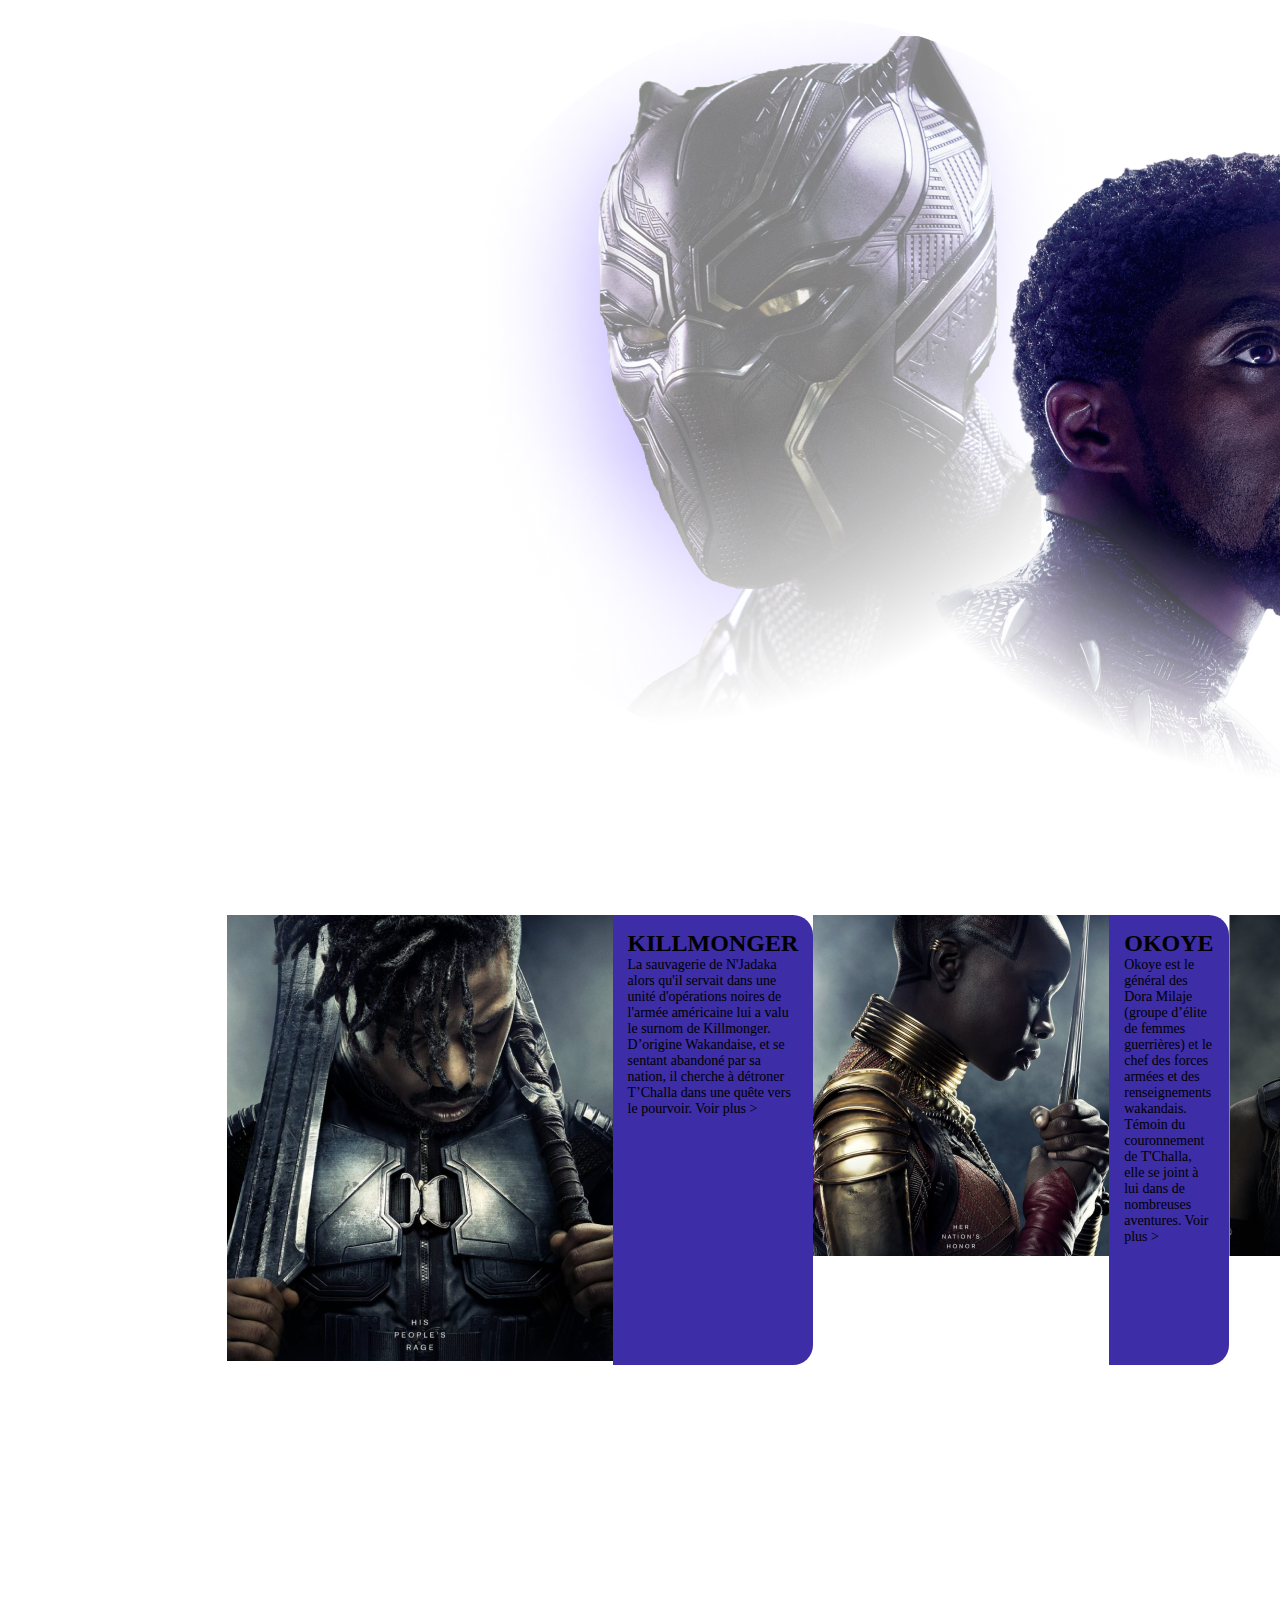
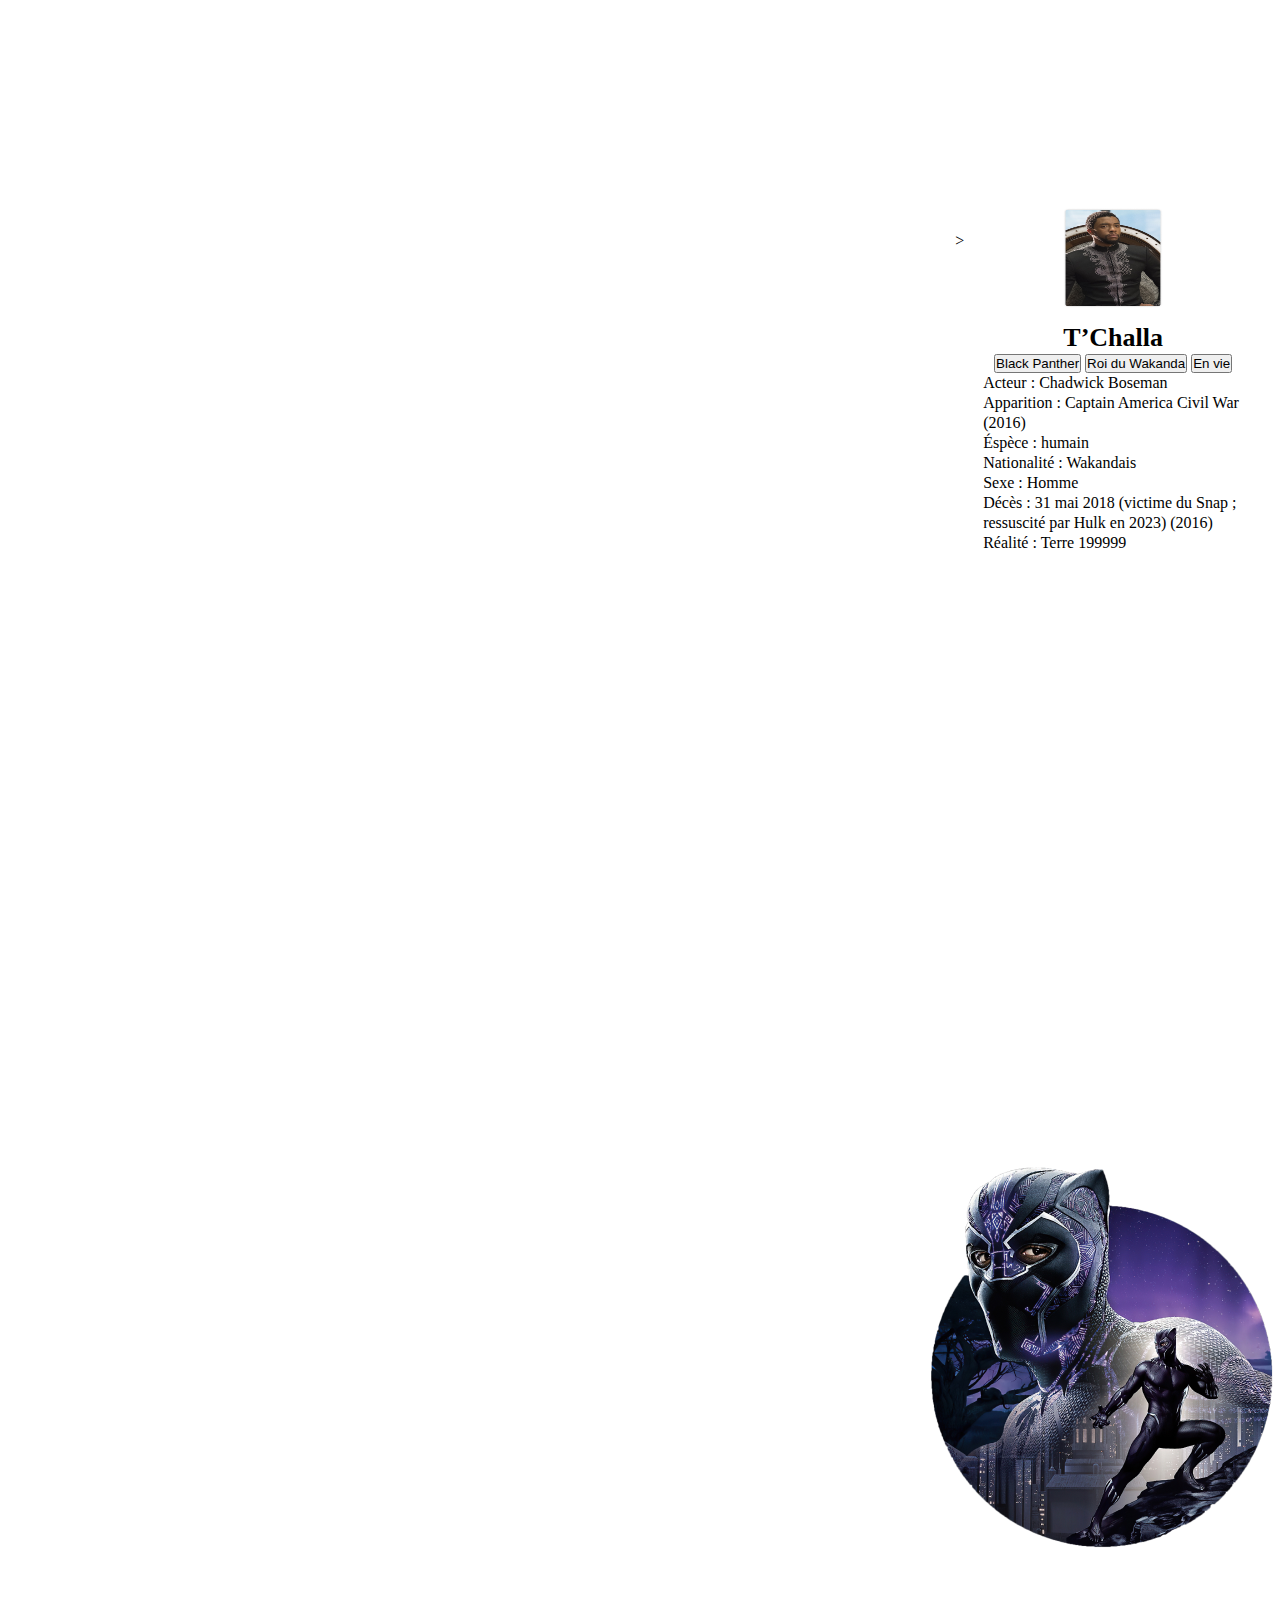
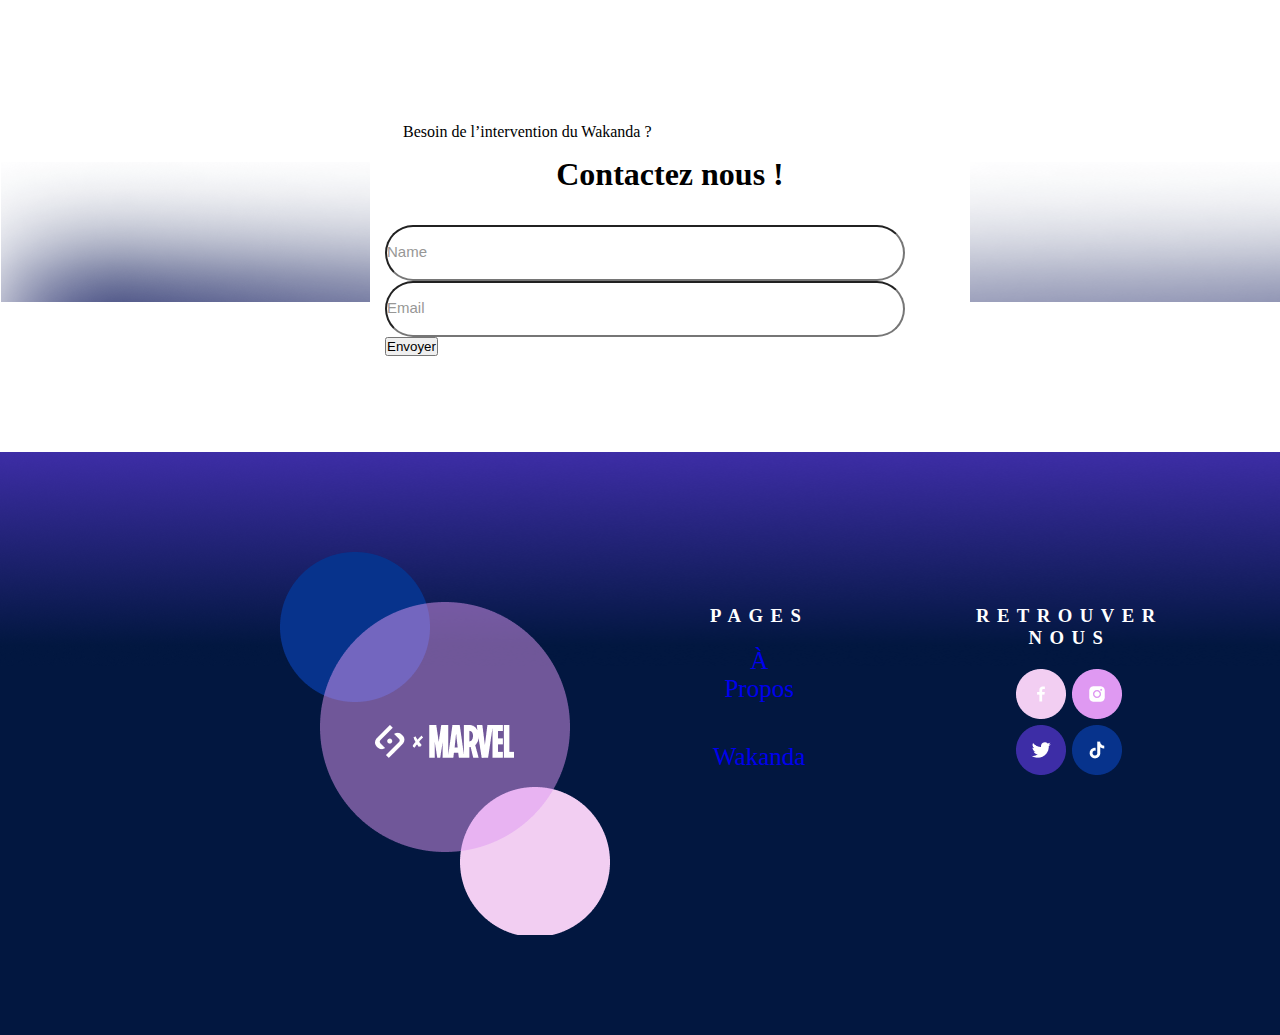
==== acceuil.html @ 25881731 "Project BLACK PANTHER" ====
<!DOCTYPE html>
<html lang="en">
<head>
    <meta charset="UTF-8">
    <meta name="viewport" content="width=device-width, initial-scale=1.0">
    <title>Maquette-acceuil</title>
    <link rel="stylesheet" href="https://cdnjs.cloudflare.com/ajax/libs/font-awesome/6.4.2/css/all.min.css"
     integrity="sha512-z3gLpd7yknf1YoNbCzqRKc4qyor8gaKU1qmn+CShxbuBusANI9QpRohGBreCFkKxLhei6S9CQXFEbbKuqLg0DA==" crossorigin="anonymous" referrerpolicy="no-referrer" />
    <!-- Style link-->
    <link rel="stylesheet" href="./assets/css/styleacceuil.css">

    

</head>
<body>
   
    <!-- header start-->
    <header>
        <div id="navbar">
            <img  src="./assets/IllustrationsLogo/Allpages/footer2.png" alt="">
       
    <nav> 
        <ul>
            <li> <a href="#accueil.html"> Accueil </a></li>
            <li> <a href="#wakanda.html"> Wakanda </a></li>
            <li> <a href="#enigme.html"> Enigme </a></li>
        </ul>
    </nav>
        

    </div>
    
</header>

<!-- Header End -->
<main>
  
    <section class="about container" id="about">
        <div class="contentBx">
            <h2 class="titleText"> BLACK PANTHER</h2>
            <h3 class="titleText">   WAKANDA FOREVER    </h3>
            <p class="title-text">
                En plus d'être un film qui fait la part belle aux héroïnes, Black Panther rend
                hommage aux cultures africaine et afro américaine. On y évoque le
                 racisme, la colonisation et les violences contre les afro américains. 
     
                Ce film marque tout une génération, c’est 100% africain et c’est parfait" .  <br>
             
               Voir plus>
        </div>
        <div class="imgBx">
            <img src="./assets/IllustrationsLogo/Accueil/Pantherhome1..png" alt="" >
        </div>
    </section>




    <section id="multimedia">
        <div class="container">

    <div class="slider-multimedia">
        <div class="slider-image">
          <img src="./assets/IllustrationsLogo/Accueil/Pantherhome2.png" alt="">
        </div>
  <div class="slider-content">
    <h2>KILLMONGER  </h2>
    
    
   
    <p>La sauvagerie de N'Jadaka alors qu'il servait dans une
        unité d'opérations noires de l'armée américaine lui a
        valu le surnom de Killmonger. D’origine Wakandaise,
        et se sentant abandoné par sa nation, il cherche à
        détroner T’Challa dans une quête vers le pourvoir.
        Voir plus > </p>
  </div>



  <div class="slider-image">
    <img src="./assets/IllustrationsLogo/Accueil/Pantherhome3.png" alt="">
  </div>
<div class="slider-content">
<h2>OKOYE  </h2>



<p>Okoye est le général des Dora Milaje (groupe d’élite
    de femmes guerrières) et le chef des forces armées et
    des renseignements wakandais. Témoin du
    couronnement de T'Challa, elle se joint à lui dans de
    nombreuses aventures.
    Voir plus ></p>
</div>


<div>
<img src="./assets/IllustrationsLogo/Accueil/Pantherhome4.png" alt="">

      </div>
    </div>
</div>
</section>


    <section class="container">
        <div class="content">
            <div class="columns">
        <h2 class="titleT"> Naissance d’un prince </h2>
        <div class="title-T">
        <p >  T'Challa est né au Wakanda, un pays isolationniste situé en Afrique, du monarque régnant T'Chaka et de sa femme
            Ramonda. Il a finalement eu une sœur cadette nommée Shuri. S'entraînant toute sa vie pour prendre la place de son père
            en tant que prochain Black Panther, T'Challa est devenu un homme avec un esprit très actif et malgré tous les efforts de
            T'Chaka, une grande aversion pour la politique. <br>
            T'Challa est poli, respectueux et très attentionné envers les gens qu'il côtoie et qu'il considère comme ses amis. Il est
            démontré qu'il a un grand respect envers les autres, en particulier envers son père, T'Chaka. Il honore la tradition et les
            principes du Wakanda et est prêt à agir chaque fois que cela est nécessaire. À la mort de son père, il était disposé et prêt à
            prendre la place qui lui revenait en tant que roi du Wakanda. Bien qu'il ne semble pas privilégier les combats, il a très vite
            tenté de venger la mort de son père. Combattant honorable, T'Challa respecte ses adversaires et est prêt à épargner la vie
            de ses ennemis. Cela étant dit, il n'est pas opposé à tuer ses adversaires dans un combat et n'essaie pas toujours d'éviter les
            mesures mortelles de les neutraliser. <br>
            « Toute ma vie, je l'ai regardé porter le costume. Il pouvait soulever un homme à une seule main et courir aussi vite
            qu'un zèbre. Puis il m'a dit qu'il était trop vieux pour continuer à endosser le rôle de Black Panther; il me l'a alors
            passé afin de simplement rester roi.</p>
           
                 Il me disait qu'il ne pouvait plus rentrer dans le costume. » 
               T'Challa et Zur
           
            </div>
    
               <h2 class="titleT"> un heros vengeur</h2>
               <div class="title-T">
           <p >« La mort, dans notre culture, n'est pas la fin. Pour nous, c'est plutôt un point de départ. Le défunt n'a qu'à tendre les
            bras; et Bast et Sekhmet le guident jusqu'à l'entrée de la grande vallée où il résidera à tout jamais.</p>
    
              C'est une vision très pacifique 
                  À l'image de mon père. Je ne suis pas mon père. »
                  T'Challa et Natasha Romanoff
           
                  <p > Suite à la mort de son père dans l'attentat à la bombe orchestré par Helmut Zemo, terroriste souhaitant la chute des
            Avengers, T'Challa avait entrepris de tuer le Soldat de l'hiver, qui était largement considéré (à tort) comme responsable de
            l'attaque. Au cours de sa tentative de trouver le Soldat de l'hiver, Black Panther avait rejoint une guerre civile entre les
            Avengers, où il s'était rangé du côté d'Iron Man. T’Challa est alors animé par son désir de vengeance de la mort de son père,
            ce qu’il partage avec Iron Man, tous deux victimes de l’assassinat de leurs parents.</p>
            <p > Cependant, Black Panther apprend finalement en capturant Zemo, que c’était lui le seul responsable de la mort de son
                père, et que le Soldat de l’hiver n’était alors qu’une arme entre les mains de Zemo. Se rendant compte de la supercherie
                ainsi que de la voie sombre de la vengeance, T’Challa se promet de ne plus permettre aux désirs de vengeance de le
                consumer à nouveau.</p>
                <p > « Quelle est la meilleure façon de protéger le Wakanda ? Je dois devenir un grand roi baba, comme tu l'étais.
    
                Tu devras lutter. Pour ça, il te faudra t'entourer de personnes de confiance. Tu es un homme bon, avec un grand
               coeur. C'est difficile pour un homme bon d'être roi. »
               
                T'Challa et T'Chaka</p> 

            </div>
            </div>

            <div  class="wrapper">>
                <div class="team">
                    <div class="team_member">
                <div class="team_img">
              <img src="/assets/IllustrationsLogo/Accueil/Pantherhome5.png">
            </div>
            <h3>T’Challa</h3>
            <div class="boutton">

                <button class="favorite styled" type="button">Black Panther</button>
                <button class="favorite styled" type="button">Roi du Wakanda</button>
                <button class="favorite styled" type="button"> En vie</button>
            </div>
<ul>
    <li> Acteur : Chadwick Boseman</li>
    <li> Apparition : Captain America Civil War (2016)</li>
    <li> Éspèce : humain</li>
    <li> Nationalité : Wakandais</li>
    <li> Sexe : Homme</li>
    <li> Décès : 31 mai 2018 (victime du Snap ; ressuscité par Hulk
        en 2023) (2016)</li>
        <li> Réalité : Terre 199999</li>
    </ul>
    </div>

            </div>
            </div>
        </div>
    </section>
    
    
    <section class="container">
     <div class="content">
     <div class="columns">
<h2 class="titleT"> Naissance d’un prince </h2>
<div class="title-T">
<p >  Tu as eu tort ! Vous avez tous eu tort ! Il ne fallait pas tourner le dos au reste du monde. Nous avons laissé la peur
    d’être découverts nous empêcher de faire ce qui était juste. Non père, non je ne peux pas rester ici avec toi. Tant qu’il
    sera sur le trône, je ne saurai trouver le repos. C’est un monstre et c’est nous qui l’avons créé. Il faut que je reprenne
    le pouvoir, il le faut ! Il faut que je corrige ces injustices. »
    
     T'Challa à T'Chaka</p>
     <p>
        Il y a des siècles, alors que cinq tribus africaines se disputaient une météorite composée de vibranium métallique
extraterrestre, un chaman guerrier Bashenga, guidé par la déesse panthère Bast, ingère une herbe en forme de cœur
affectée par le métal et acquiert des capacités surhumaines. Devenu le premier "Black Panther", il unit toutes les tribus sauf
la tribu des Jabari, et forme la nation du Wakanda. Au fil du temps, les Wakandains utilisent le vibranium pour développer
une technologie de pointe tout en s'isolant du reste du monde et en se faisant passer pour un pays du tiers monde.
     </p>
     <p>
        Après les événements qui se sont déroulés dans "Captain America : Civil War", T'Challa revient chez lui prendre sa place sur
le trône du Wakanda, une nation africaine technologiquement très avancée. Néanmoins, T’Challa se retrouve rapidement
mis au défi pour obtenir le trône. Une fois couronné il espère accomplir une tâche que son père n’aura pas pu mener à son
terme : capturer Ulysse Klaw un voleur qui a volé du vibranium. Cette traque l’amènera à faire équipe avec l’agent de la CIA
Everett Ross et les membres de la Dora Milaje, les forces spéciales du Wakanda. Il découvira également un secret enfoui
sur sa famille qui lui fera prendre conscience de la nécessité de s’ouvrir au monde exterieur afin de ne pas répeter les
erreurs de son père.
     </p>
    </div>
</div>
<div>
    <img src="./assets/IllustrationsLogo/Accueil/Pantherhome6.png" alt="">
</div>


</div>
</section>

      

  <!-- Formulaire -->
  
  <section id="contact">
<div  class="container">
    <div class="form">
        <p>Besoin de l’intervention du Wakanda ?</p>
        <h2> Contactez nous ! </h2>
        <form action=""> 	
	<div class="btn">
					<input type="text" name="txt" placeholder="Name" required="">
					<input type="email" name="email" placeholder="Email" required="">
					
					<button>Envoyer</button>
				
			
     </div>
    </div>
</div>
        </form>
	
</section>
</main>


<!-- Footer-->

<div class="footer">
       <div class="col-1">
        <img src="./assets/IllustrationsLogo/Allpages/footer2.png" alt="">
       </div>
       <div class="col-2">
        <h3>PAGES</h3>
        <ul>
            <li > <a href="#"> à propos </a></li>
            <li> <a href="#">Wakanda </a></li>

        </ul>

       </div>
        <div class="col-3">
        <h3>RETROUVER NOUS</h3>
        <div class="social-icon">
       <img src="./assets/IllustrationsLogo/Allpages/footer3.png" alt="">
       <img src="./assets/IllustrationsLogo/Allpages/footer4.png" alt="">
       <img src="./assets/IllustrationsLogo/Allpages/footer5.png" alt="">
       <img src="./assets/IllustrationsLogo/Allpages/footer6.png" alt="">
        </div>
        </div>
</div>

</body>
</html>
---- assets/css/styleacceuil.css ----
@import url('https://fonts.cdnfonts.com/css/panthera');


*{ 
    padding: 0;
    margin: 0;
    box-sizing: border-box;

}
body{
  background-image: url(../IllustrationsLogo/Allpages/arrière_plan.png);
width: 100%;
min-height: 100%;
display: grid;



}
ul {
    list-style: none;
}
a{
    text-decoration: none;
}


/*Header start*/


#navbar{
    display: flex;
    justify-content: space-between;
    align-items: center;
   
}
#navbar img{
    width: 80px;
    margin-left: 100px;
    color: white;
}

#navbar ul{
    display: flex;
  margin-right: 100px;
}
#navbar ul li a{
    padding: 15px 20px;
    color: white;
    font-weight: 300;
    font-family: 'Panthera', sans-serif;
}
#navbar ul li a:hover{
    color: #3D2DA6;
    text-decoration: underline;
    /*border-bottom: 2px solid #3D2DA6;*/
}

/*Header End*/
#about{
    position: relative;
    width: 100%;
    display: flex !important;
    justify-content: center;
    align-items: center;
    
    flex:0 0 auto;
    width:60%;
   
    
}

#about .contentBx{
    max-width: 50%;
    width: 50%;
    text-align: left;
    padding-right: 40px;
}

.titleText{
    font-weight: 600;
    color: white;
    font-size: 2rem;
    margin-bottom: 10px;
  text-align: center;
   
}

.title-text{
    color: white;
    font-size: 1em;
    text-align: center;
    font-size: 15px;
    padding: 50px 100px;
    padding-right: 50px;
}

.about .imgBx{
    position: relative;
    min-width: 50%;
    width: 50%;
    min-height: 500px;
    float: left;
    margin-right: 15px;
   
    
}
.personnage{
    display: flex;
   justify-content: space-between;
   margin: 150px;
        width: 70%;
        
    
    }
    .personnage .personnage-item{
        max-width: 320px;
        float: left;
        text-align: left;
        
        
    }
    
    .personnage-info{
        color: white;
        margin-right: 20px;
        position: relative;
        display: flex;
        width: 60%;
        margin: 40px auto;
    }
    .personnage-info h3{
        font-size: 30px;
    }
    .personnage-info p{
        font-size: 15px;
        
    }



    #multimedia .slider-multimedia{
        display: flex;
        width: 70%;
        margin: 17px auto;
    }
    #multimedia .slider-image{
        width: 100%;
    }
    #multimedia .slider-content{
        padding: 15px;
        background-color: #3D2DA6;
        border-top-right-radius: 20px;
        border-bottom-right-radius: 20px;
    }
    
    #multimedia p{
    font-size: 14px;
    }
    .container
{
--bs-gutter-x: 1.8rem;
--bs-gutter-y: 0;



}
.container .content {
    display: flex;
    justify-content: space-between;
    align-items: center;
    padding: 200px 150px;

}
 .content .columns {
    flex:0 0 auto;
    width:50%;
   
    
}
.titleT{
    font-weight: 600;
    color: white;
    font-size: 2rem;
    margin-bottom: 10px;
  text-align: left;
}
.title-T{
   font-size: 15px;
    color: white;
    
    margin-bottom: 5px;
  text-align: left;
}
.wrapper{
   /*margin: 15 auto;*/
   
    padding: 100px 200px;
 
    margin-top: 150px;
    
  }
  
  .wrapper h1{
    
    font-size: 52px;
    margin-bottom: 60px;
    text-align: center;
  }
  
  .team{
    display: flex;
    justify-content: center;
    width: auto;
    text-align: center;
    flex-wrap: wrap;
  }
  .team .team_member{
    background: #fff;
    margin: 8px;
    margin-bottom: 50px;
    width: 300px;
    padding: 20px;
    line-height: 20px;
    color: #8e8b8b;  
    position: relative;
  }
  
  .team .team_member h3{
    color: black;
    font-size: 26px;
    margin-top: 50px;
    margin-bottom: 5px;
  }
  
  
  
  .team .team_member .team_img{
    position: absolute;
    top: -50px;
    left: 50%;
    transform: translateX(-50%);
    width: 100px;
    height: 100px;
   
    background: #fff;
  }
  
  .team .team_member .team_img img{
    width: 100px;
    height: 100px;
    padding: 15px 5px auto;
  }
  .team .team_member ul{
    color: black;
    text-align: left;
  }

  .team .team_member p{
    color: #ccc;
    margin: 12px 0;
    font-size: 12px;
    text-transform: uppercase;
  }
  #contact{
    background-image: url(../IllustrationsLogo/Accueil/Pantherhome7.png);
    padding: 70px 0;
display: block;
    justify-content: center;
    width: 100%;

}


.footer{
  margin-top: 150px;
  width: 100%;
  padding: 100px 280px;
  background-image: url(../IllustrationsLogo/Allpages/back_footer.png);
  display: flex;
}
.footer div{
  text-align: center;

}
.col-1 {
  background-image: url(../IllustrationsLogo/Allpages/footer1.png);
  padding: 173px 95px ;
}
.col-2{
  flex-grow: 2;
  margin: 3px;
  padding: 50px 50px;
  color: white;
  
}
.col-2 h3{
letter-spacing: 0.4em;
}
.col-2 ul{
  text-align: center;
}
.col-2 ul li{
  
  color: white;
  padding:20px  0;
  margin: 0 50px;
  font-size: 25px;
  text-transform: capitalize;
 
 
 
}


.col-3{
  flex-grow: 2;
  margin: 3px;
  padding: 50px 50px;
  color: white;
  
}
.col-3 h3{
  color: white;
  letter-spacing: 0.4em;
}
.col-3 .social-icon{
  padding:20px  0;
  margin: 0 50px;
  font-size: 25px;
 
  
  position: relative;
 
}

#contact .form{
  /*width: 300px;
  padding: 300px auto;
  position: absolute;*/
  width: 600px;
  
   height: auto;
  
   position: absolute;
  
   left: 50%;
  
   transform: translate(-50%, -50%);
   margin: auto 30px;
   background: white;
   border-radius: 50px;
   background-size: 38px;
   padding: 30px 15px;
  
  }
  
  #contact h2{
      text-align: center;
      font-size: 32px;
      margin-bottom: 32px;
      color: black;
  }
  #contact p{
    color: black;
    margin: 15px;
    padding: 0 3px;
  }
  ::placeholder{
    color: #979796;
    font-size: 15px;
    justify-content: center;
    
  }
  
  input {
    width: 520px;
    height: 56px;
    border-radius: 38px;
    display: block;
    justify-content: center;
  }
  
  input[type= 'submit']{
    display: block;
    width: 230px;
    margin: 25px auto;
    padding: 15px 0;
    cursor: pointer;
    color: white;
    border: none;
    background: linear-gradient(45deg, rgb(155, 153, 153), rgb(179, 41, 41));
    border-radius: 38px;
  }
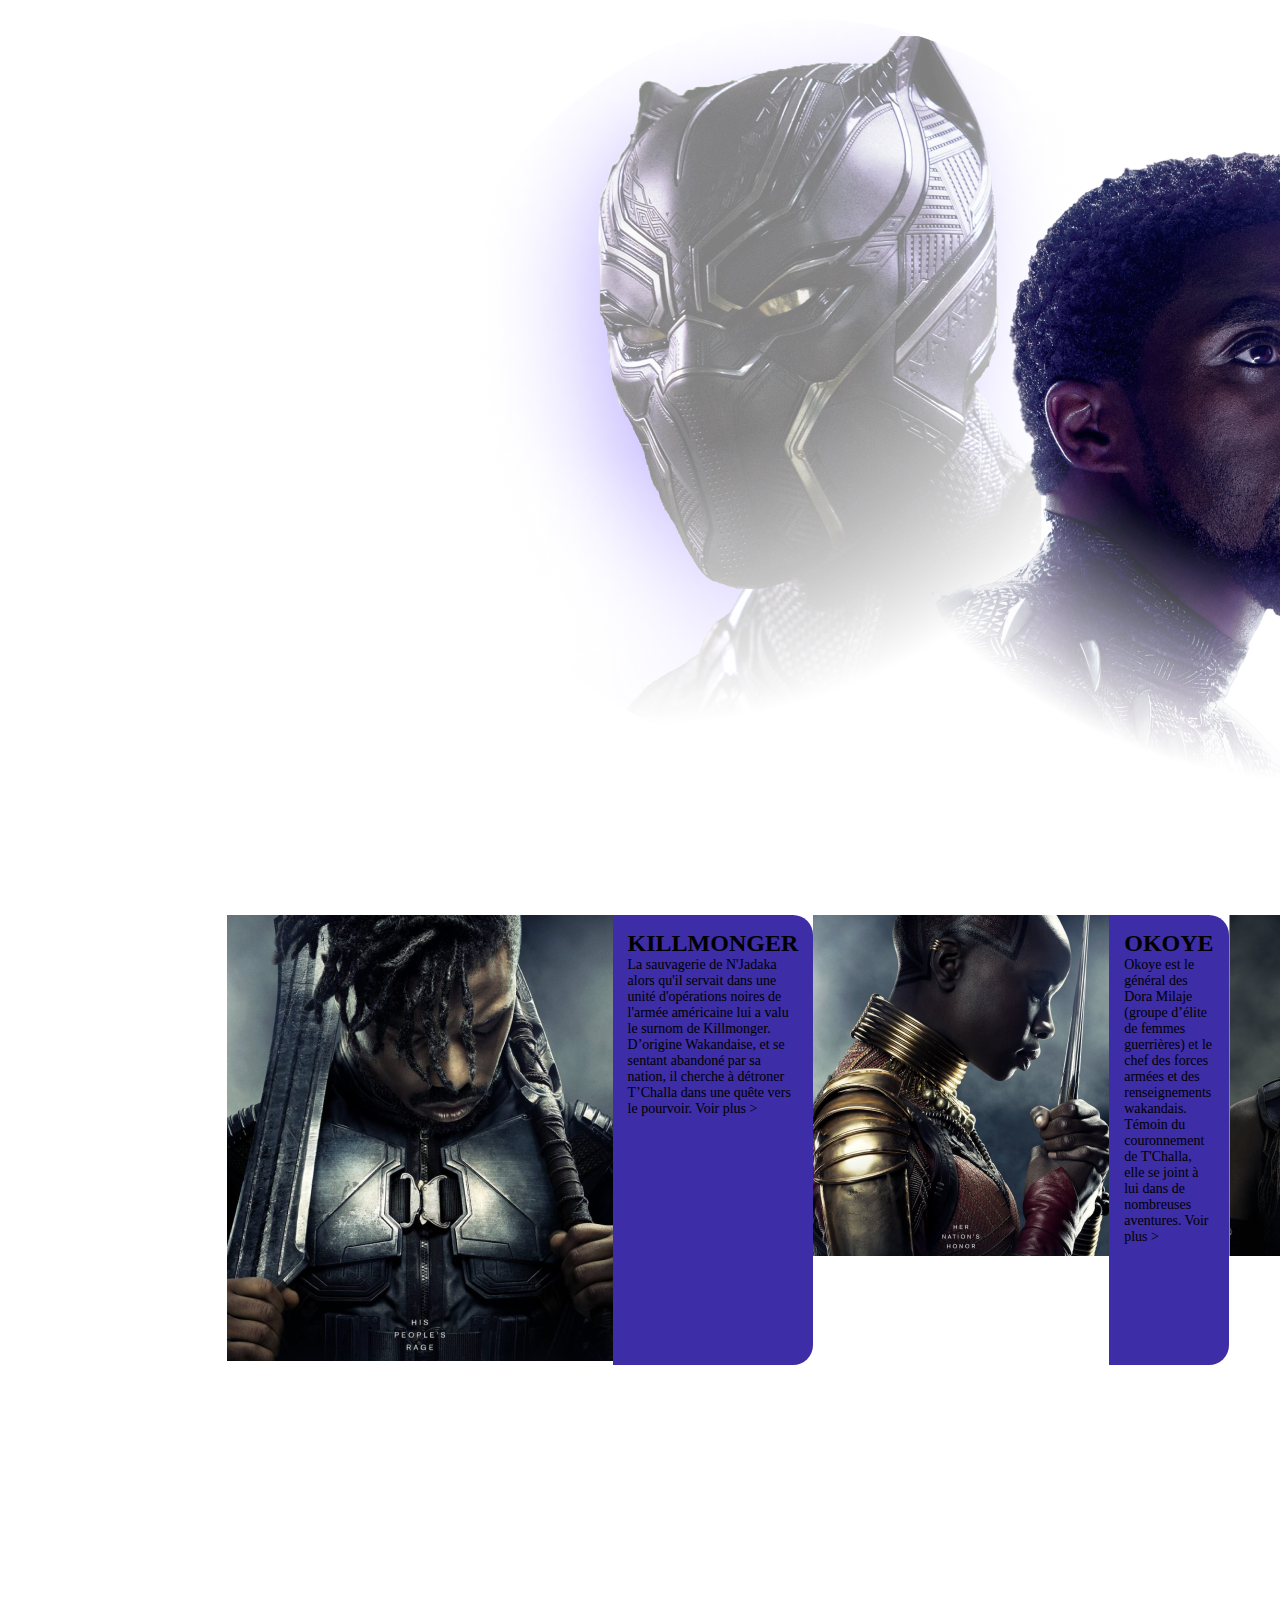
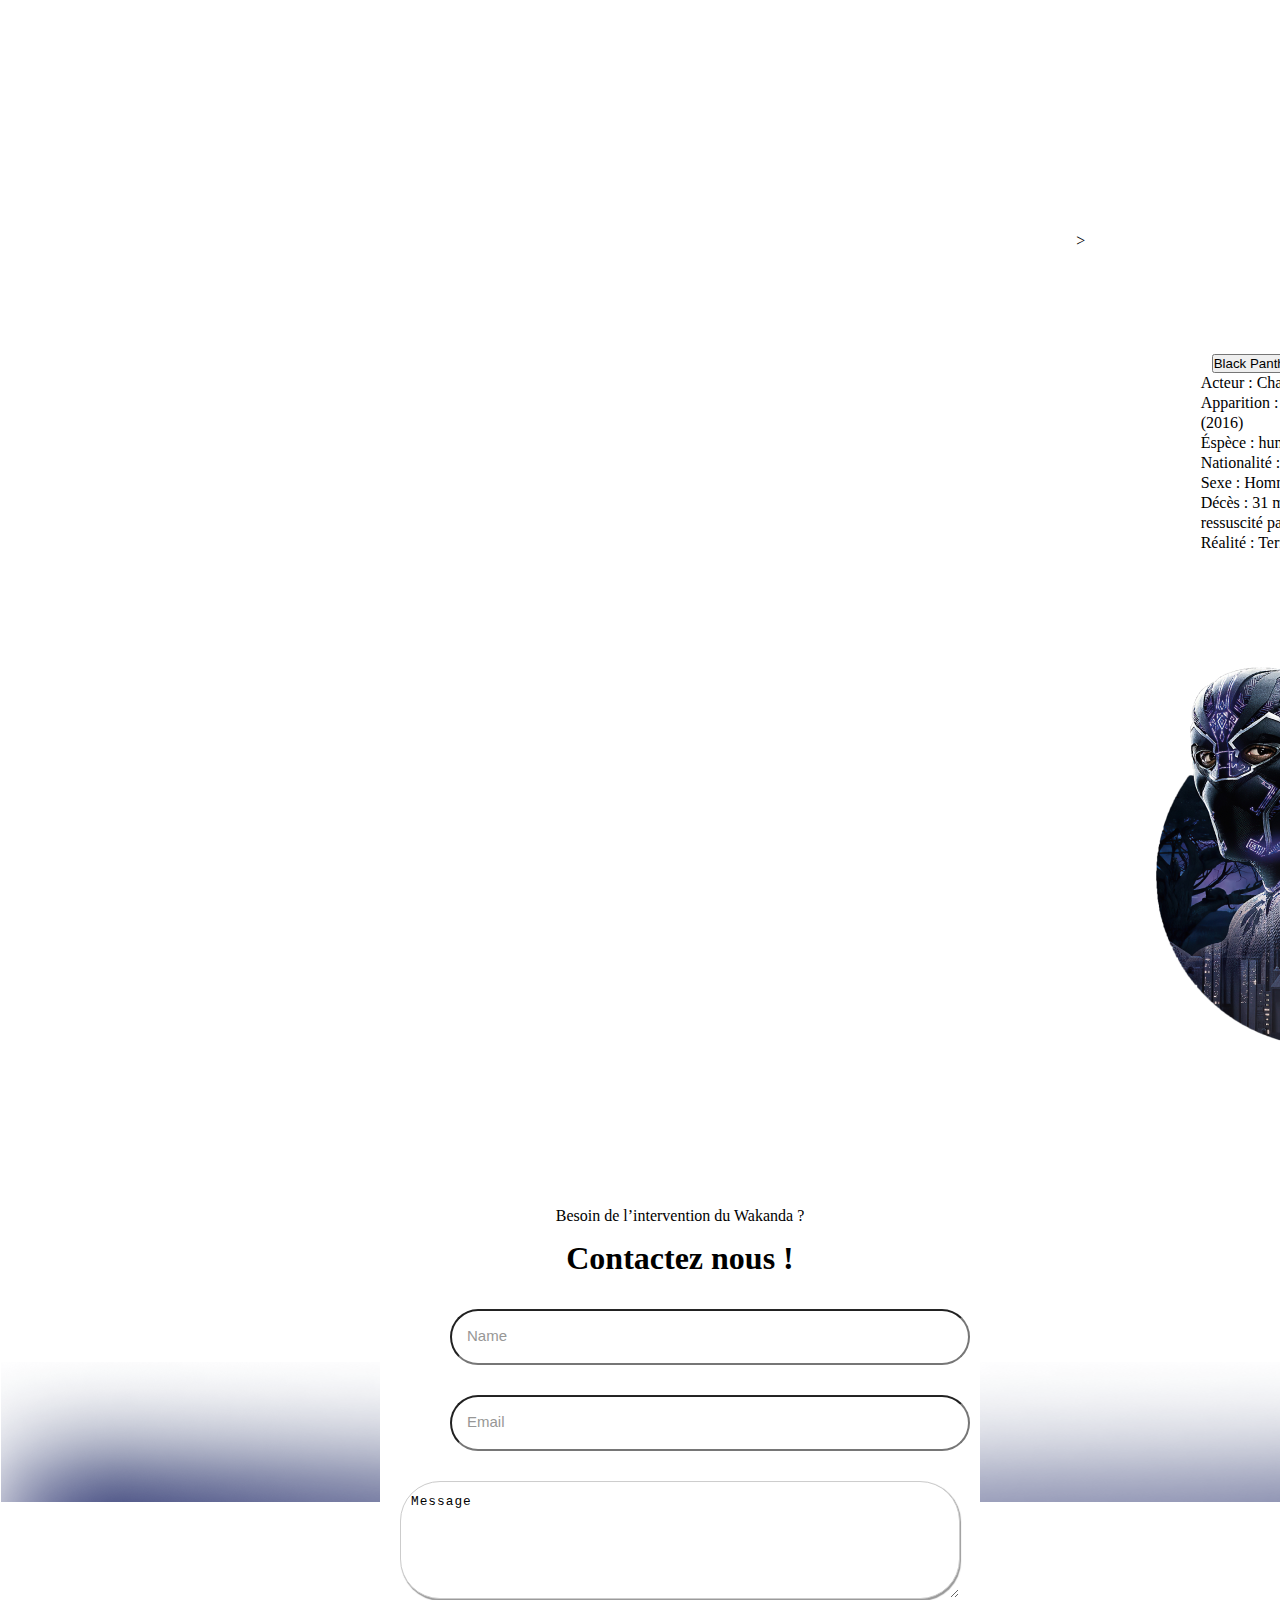
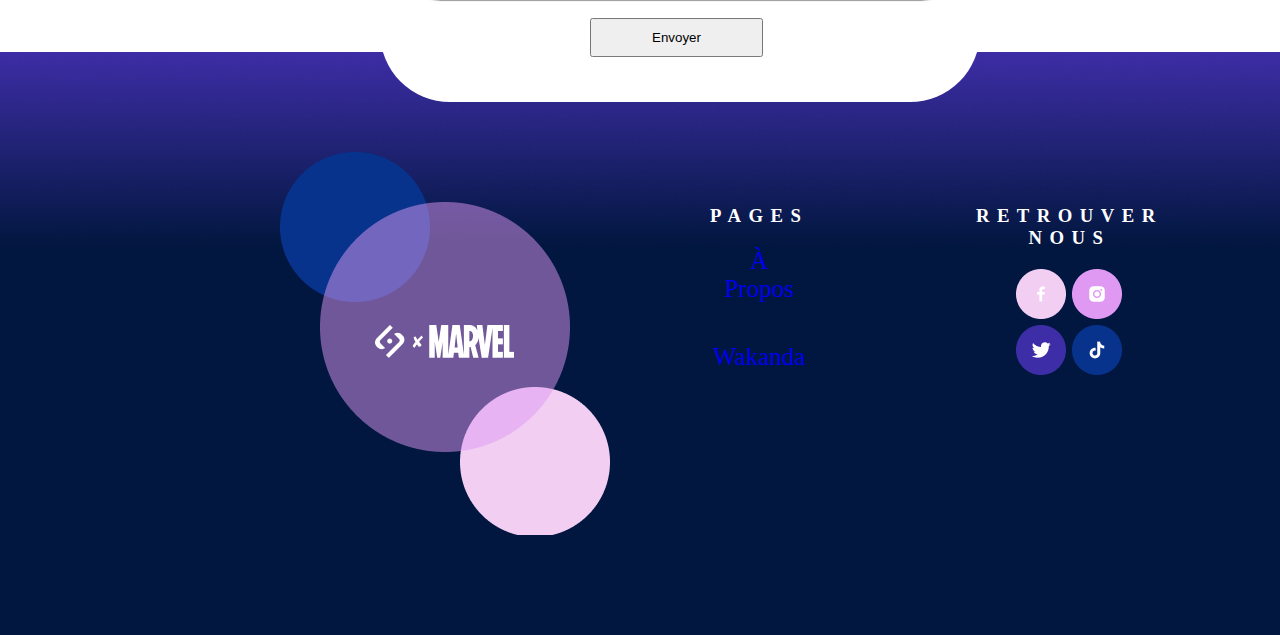
==== commit 9534cf8e: "Project BLACKPanther" ====
--- a/acceuil.html
+++ b/acceuil.html
@@ -37,7 +37,7 @@
   
     <section class="about container" id="about">
         <div class="contentBx">
-            <h2 class="titleText"> BLACK PANTHER</h2>
+            <h2 class="title"> BLACK PANTHER</h2>
             <h3 class="titleText">   WAKANDA FOREVER    </h3>
             <p class="title-text">
                 En plus d'être un film qui fait la part belle aux héroïnes, Black Panther rend
@@ -155,43 +155,8 @@
                 T'Challa et T'Chaka</p> 
 
             </div>
-            </div>
-
-            <div  class="wrapper">>
-                <div class="team">
-                    <div class="team_member">
-                <div class="team_img">
-              <img src="/assets/IllustrationsLogo/Accueil/Pantherhome5.png">
-            </div>
-            <h3>T’Challa</h3>
-            <div class="boutton">
-
-                <button class="favorite styled" type="button">Black Panther</button>
-                <button class="favorite styled" type="button">Roi du Wakanda</button>
-                <button class="favorite styled" type="button"> En vie</button>
-            </div>
-<ul>
-    <li> Acteur : Chadwick Boseman</li>
-    <li> Apparition : Captain America Civil War (2016)</li>
-    <li> Éspèce : humain</li>
-    <li> Nationalité : Wakandais</li>
-    <li> Sexe : Homme</li>
-    <li> Décès : 31 mai 2018 (victime du Snap ; ressuscité par Hulk
-        en 2023) (2016)</li>
-        <li> Réalité : Terre 199999</li>
-    </ul>
-    </div>
-
-            </div>
-            </div>
-        </div>
-    </section>
-    
-    
-    <section class="container">
-     <div class="content">
-     <div class="columns">
-<h2 class="titleT"> Naissance d’un prince </h2>
+
+            <h2 class="titleT"> Naissance d’un prince </h2>
 <div class="title-T">
 <p >  Tu as eu tort ! Vous avez tous eu tort ! Il ne fallait pas tourner le dos au reste du monde. Nous avons laissé la peur
     d’être découverts nous empêcher de faire ce qui était juste. Non père, non je ne peux pas rester ici avec toi. Tant qu’il
@@ -216,11 +181,39 @@
 erreurs de son père.
      </p>
     </div>
-</div>
-<div>
-    <img src="./assets/IllustrationsLogo/Accueil/Pantherhome6.png" alt="">
-</div>
-
+            </div>
+
+
+            <div  class="wrapper">>
+                <div class="team">
+                    <div class="team_member">
+                <div class="team_img">
+              <img src="/assets/IllustrationsLogo/Accueil/Pantherhome5.png">
+            </div>
+            <h3>T’Challa</h3>
+            <div class="boutton">
+
+                <button class="favorite styled" type="button">Black Panther</button>
+                <button class="favorite styled" type="button">Roi du Wakanda</button>
+                <button class="favorite styled" type="button"> En vie</button>
+            </div>
+<ul>
+    <li> Acteur : Chadwick Boseman</li>
+    <li> Apparition : Captain America Civil War (2016)</li>
+    <li> Éspèce : humain</li>
+    <li> Nationalité : Wakandais</li>
+    <li> Sexe : Homme</li>
+    <li> Décès : 31 mai 2018 (victime du Snap ; ressuscité par Hulk
+        en 2023) (2016)</li>
+        <li> Réalité : Terre 199999</li>
+    </ul>
+    </div>
+
+            </div>
+            <div>
+                <img src="./assets/IllustrationsLogo/Accueil/Pantherhome6.png" alt="">
+            </div>
+            </div>
 
 </div>
 </section>
@@ -235,19 +228,32 @@
         <p>Besoin de l’intervention du Wakanda ?</p>
         <h2> Contactez nous ! </h2>
         <form action=""> 	
-	<div class="btn">
+	                
 					<input type="text" name="txt" placeholder="Name" required="">
 					<input type="email" name="email" placeholder="Email" required="">
-					
+                   
+
+<textarea id="story" name="story" rows="5" cols="33">
+Message
+</textarea>
+
+
 					<button>Envoyer</button>
 				
 			
-     </div>
-    </div>
-</div>
-        </form>
+                
+     </form>
+    </div>
+</div>
+       
 	
 </section>
+
+
+
+
+
+
 </main>
 
 
--- a/assets/css/styleacceuil.css
+++ b/assets/css/styleacceuil.css
@@ -1,6 +1,7 @@
 @import url('https://fonts.cdnfonts.com/css/panthera');
-
-
+@import url(https://db.onlinewebfonts.com/c/9d321e63e55e0cc4622852096e2fac4a?family=BEYNO);
+@import url('https://fonts.googleapis.com/css2?family=Cantarell:ital,wght@0,400;0,700;1,400;1,700&display=swap');
+@import url(https://db.onlinewebfonts.com/c/582850da0def991b32a24aa69a948d25?family=Wakanda+Forever+Regular);
 *{ 
     padding: 0;
     margin: 0;
@@ -75,13 +76,23 @@
     text-align: left;
     padding-right: 40px;
 }
-
+.title{
+  font-weight: 600;
+  color: white;
+  font-size: 2rem;
+  margin-bottom: 10px;
+text-align: center;
+text-transform: uppercase;
+font-family: 'panthera';
+ 
+}
 .titleText{
-    font-weight: 600;
-    color: white;
-    font-size: 2rem;
+    font-weight: 300;
+    color: white;
+    font-size: 1.5rem;
     margin-bottom: 10px;
   text-align: center;
+  font-family: 'Beyno';
    
 }
 
@@ -163,17 +174,20 @@
 
 
 
+
 }
 .container .content {
     display: flex;
     justify-content: space-between;
     align-items: center;
     padding: 200px 150px;
+    
 
 }
  .content .columns {
-    flex:0 0 auto;
-    width:50%;
+  flex:0 0 auto;
+    width:60%;
+    padding: 10px 50px;
    
     
 }
@@ -271,67 +285,12 @@
 }
 
 
-.footer{
-  margin-top: 150px;
-  width: 100%;
-  padding: 100px 280px;
-  background-image: url(../IllustrationsLogo/Allpages/back_footer.png);
-  display: flex;
-}
-.footer div{
-  text-align: center;
-
-}
-.col-1 {
-  background-image: url(../IllustrationsLogo/Allpages/footer1.png);
-  padding: 173px 95px ;
-}
-.col-2{
-  flex-grow: 2;
-  margin: 3px;
-  padding: 50px 50px;
-  color: white;
-  
-}
-.col-2 h3{
-letter-spacing: 0.4em;
-}
-.col-2 ul{
-  text-align: center;
-}
-.col-2 ul li{
-  
-  color: white;
-  padding:20px  0;
-  margin: 0 50px;
-  font-size: 25px;
-  text-transform: capitalize;
- 
- 
- 
-}
-
-
-.col-3{
-  flex-grow: 2;
-  margin: 3px;
-  padding: 50px 50px;
-  color: white;
-  
-}
-.col-3 h3{
-  color: white;
-  letter-spacing: 0.4em;
-}
-.col-3 .social-icon{
-  padding:20px  0;
-  margin: 0 50px;
-  font-size: 25px;
- 
-  
-  position: relative;
- 
-}
+
+
+
+
+
+
 
 #contact .form{
   /*width: 300px;
@@ -346,12 +305,16 @@
    left: 50%;
   
    transform: translate(-50%, -50%);
-   margin: auto 30px;
+   margin: auto 40px;
    background: white;
-   border-radius: 50px;
+   border-radius: 70px;
    background-size: 38px;
-   padding: 30px 15px;
-  
+   padding: 30px 20px;
+  
+  }
+
+  .form p{
+    text-align: center;
   }
   
   #contact h2{
@@ -369,6 +332,7 @@
     color: #979796;
     font-size: 15px;
     justify-content: center;
+    padding: 15px;
     
   }
   
@@ -378,16 +342,113 @@
     border-radius: 38px;
     display: block;
     justify-content: center;
-  }
-  
-  input[type= 'submit']{
+    padding:20px  0;
+    margin: 30px 50px;
+  }
+
+  
+  textarea {
+    font-size: 0.8rem;
+    letter-spacing: 1px;
+    width: 100%;
+    padding: 15px;
+  }
+  
+  textarea {
+    padding: 10px;
+    max-width: 100%;
+    line-height: 1.5;
+    border-radius: 5px;
+    border: 1px solid #ccc;
+    box-shadow: 1px 1px 1px #999;
+    border-radius: 40px;
+  }
+  
+  
+
+  .form button{
+    
+    justify-content: center;
+    padding:10px 60px;
+    margin: 15px 190px;
     display: block;
-    width: 230px;
-    margin: 25px auto;
-    padding: 15px 0;
-    cursor: pointer;
-    color: white;
-    border: none;
-    background: linear-gradient(45deg, rgb(155, 153, 153), rgb(179, 41, 41));
-    border-radius: 38px;
-  }+    justify-content: center;
+    
+    
+  }
+
+
+
+
+
+
+
+
+  .footer{
+    margin-top: 150px;
+    width: 100%;
+    padding: 100px 280px;
+    background-image: url(../IllustrationsLogo/Allpages/back_footer.png);
+    display: flex;
+  }
+  .footer div{
+    text-align: center;
+  
+  }
+  .col-1 {
+    background-image: url(../IllustrationsLogo/Allpages/footer1.png);
+    padding: 173px 95px ;
+  }
+  .col-2{
+    flex-grow: 2;
+    margin: 3px;
+    padding: 50px 50px;
+    color: white;
+    
+  }
+  .col-2 h3{
+  letter-spacing: 0.4em;
+  }
+  .col-2 ul{
+    text-align: center;
+  }
+  .col-2 ul li{
+    
+    color: white;
+    padding:20px  0;
+    margin: 0 50px;
+    font-size: 25px;
+    text-transform: capitalize;
+   
+   
+   
+  }
+  
+  
+  .col-3{
+    flex-grow: 2;
+    margin: 3px;
+    padding: 50px 50px;
+    color: white;
+    
+  }
+  .col-3 h3{
+    color: white;
+    letter-spacing: 0.4em;
+  }
+  .col-3 .social-icon{
+    padding:20px  0;
+    margin: 0 50px;
+    font-size: 25px;
+   
+    
+    position: relative;
+   
+  }
+
+
+
+
+
+
+
